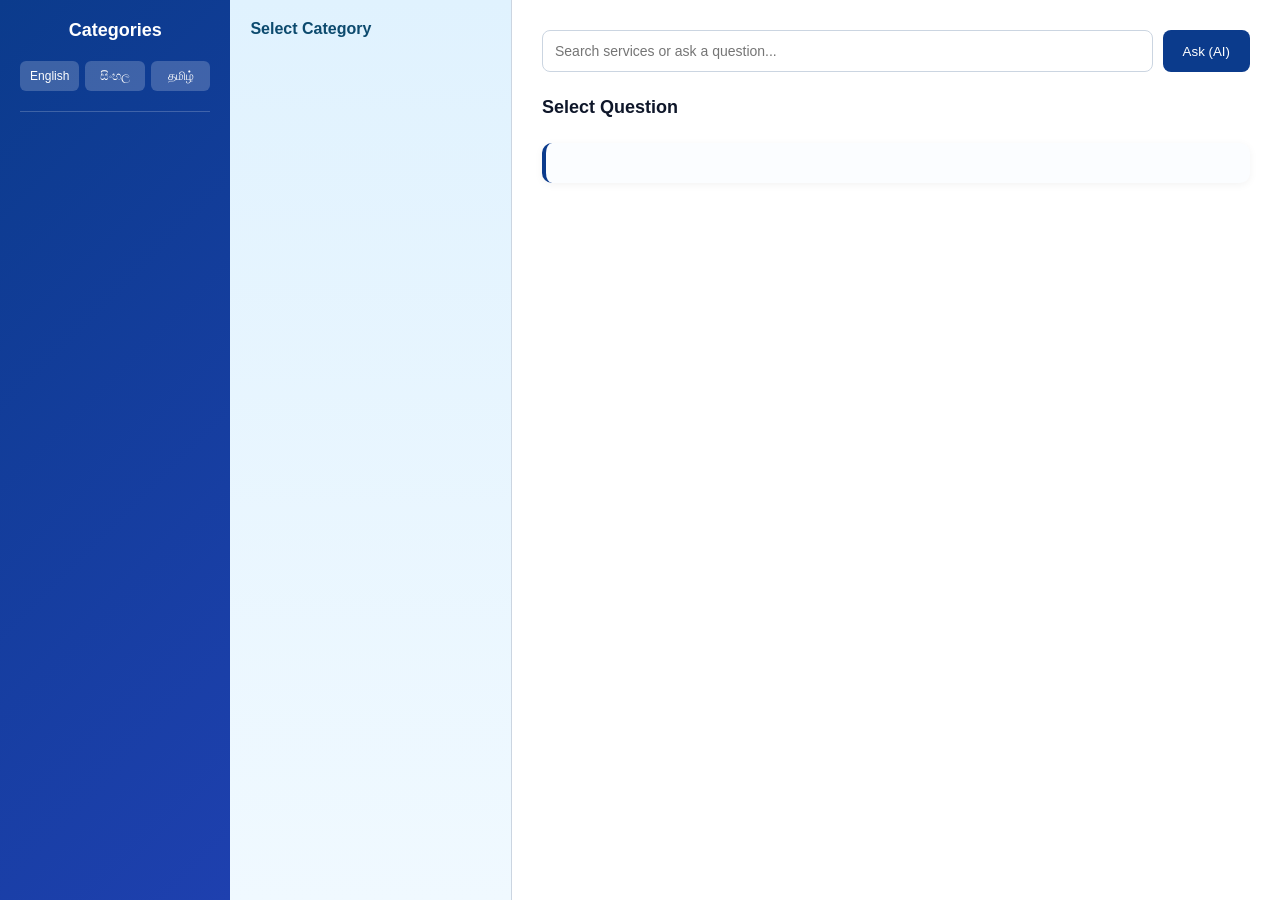
==== templates/index.html @ 9d782bdf "ss" ====
<!doctype html>
<html lang="en">
<head>
    <meta charset="utf-8">
    <meta name="viewport" content="width=device-width, initial-scale=1.0">
    <title>Citizen Services Portal</title>
    <link rel="stylesheet" href="/static/style.css">
</head>
<body>
<div class="container">
    <!-- Sidebar: Categories -->
    <aside class="sidebar">
        <h2>Categories</h2>
        <div id="category-list"></div>
        
        <div class="lang-switch">
            <button onclick="setLang('en')">English</button>
            <button onclick="setLang('si')">සිංහල</button>
            <button onclick="setLang('ta')">தமிழ்</button>
        </div>
        
        <div class="ads" id="ads-area"></div>
    </aside>
    
    <!-- Middle: Subservices -->
    <section class="middle">
        <h2 id="sub-title">Select Category</h2>
        <ul id="sub-list"></ul>
    </section>
    
    <!-- Main Content: Questions & Answers -->
    <main class="content">
        <div class="search-row">
            <input id="search-input" placeholder="Search services or ask a question..." />
            <button onclick="openChat()">Ask (AI)</button>
        </div>
        
        <h2 id="q-title">Select Question</h2>
        <ul id="question-list"></ul>
        <div id="answer-box"></div>
    </main>
    
    <!-- Chat Panel -->
    <aside class="chat-panel" id="chat-panel" style="display:none;">
        <div class="chat-header">
            <h3>AI Assistant</h3>
            <button onclick="closeChat()">×</button>
        </div>
        <div class="chat-body" id="chat-body"></div>
        <div class="chat-input">
            <input id="chat-text" placeholder="Type your question..." oninput="autosuggest(this.value)"/>
            <button onclick="sendChat()">Send</button>
        </div>
        <div id="suggestions" class="suggestions"></div>
    </aside>
</div>

<!-- Progressive Profile Modal -->
<div id="profile-modal" class="modal" style="display:none;">
    <div class="modal-content">
        <h3 id="profile-step-title">Tell us about you</h3>
        
        <div id="profile-step-1" class="profile-step">
            <input id="p_name" placeholder="Full name"/>
            <input id="p_age" placeholder="Age" type="number"/>
            <button onclick="profileNext(1)">Next</button>
        </div>
        
        <div id="profile-step-2" class="profile-step" style="display:none;">
            <input id="p_email" placeholder="Email"/>
            <input id="p_phone" placeholder="Mobile"/>
            <button onclick="profileBack(2)">Back</button>
            <button onclick="profileNext(2)">Next</button>
        </div>
        
        <div id="profile-step-3" class="profile-step" style="display:none;">
            <input id="p_job" placeholder="Job role / workplace"/>
            <button onclick="profileBack(3)">Back</button>
            <button onclick="profileSubmit()">Finish</button>
        </div>
    </div>
</div>

<script src="/static/script.js"></script>
</body>
</html>
---- static/style.css ----
* {
    margin: 0;
    padding: 0;
    box-sizing: border-box;
}

body {
    font-family: 'Inter', 'Segoe UI', Arial, sans-serif;
    background: #f4f7fa;
    color: #0f172a;
}

.container {
    display: flex;
    height: 100vh;
}

/* Sidebar - Categories */
.sidebar {
    width: 18%;
    background: linear-gradient(135deg, #0b3b8c 0%, #1e40af 100%);
    color: white;
    padding: 20px;
    overflow-y: auto;
    box-shadow: 2px 0 8px rgba(0, 0, 0, 0.12);
}

.sidebar h2 {
    text-align: center;
    margin-bottom: 20px;
    font-size: 18px;
    font-weight: 600;
}

#category-list {
    margin-bottom: 20px;
}

.cat-item {
    background: rgba(255, 255, 255, 0.15);
    margin: 8px 0;
    padding: 12px;
    border-radius: 8px;
    cursor: pointer;
    transition: all 0.2s ease;
    border-left: 3px solid transparent;
}

.cat-item:hover {
    background: rgba(255, 255, 255, 0.25);
    border-left-color: #60a5fa;
    transform: translateX(4px);
}

.lang-switch {
    margin: 20px 0;
    display: flex;
    gap: 6px;
}

.lang-switch button {
    flex: 1;
    padding: 8px;
    border: none;
    border-radius: 6px;
    background: rgba(255, 255, 255, 0.2);
    color: white;
    cursor: pointer;
    font-size: 12px;
    font-weight: 500;
    transition: all 0.2s;
}

.lang-switch button:hover {
    background: rgba(255, 255, 255, 0.35);
}

.ads {
    margin-top: 20px;
    border-top: 1px solid rgba(255, 255, 255, 0.2);
    padding-top: 15px;
}

.ad-card {
    background: rgba(255, 255, 255, 0.1);
    padding: 12px;
    border-radius: 8px;
    margin-bottom: 10px;
    cursor: pointer;
    transition: all 0.2s;
}

.ad-card:hover {
    background: rgba(255, 255, 255, 0.2);
}

.ad-card h4 {
    font-size: 13px;
    margin-bottom: 4px;
}

.ad-card p {
    font-size: 11px;
    opacity: 0.9;
}

.ad-card a {
    color: inherit;
    text-decoration: none;
}

/* Middle Section - Subservices */
.middle {
    width: 22%;
    padding: 20px;
    background: linear-gradient(180deg, #e0f2fe 0%, #f0f9ff 100%);
    overflow-y: auto;
    border-right: 1px solid #cbd5e1;
}

.middle h2 {
    font-size: 16px;
    margin-bottom: 15px;
    color: #0c4a6e;
}

.middle ul {
    list-style: none;
}

.middle li {
    background: white;
    margin: 6px 0;
    padding: 11px;
    border-radius: 6px;
    cursor: pointer;
    transition: all 0.15s;
    border-left: 3px solid #0b3b8c;
    font-size: 13px;
}

.middle li:hover {
    background: #f0f9ff;
    transform: translateX(4px);
    box-shadow: 0 2px 4px rgba(0, 0, 0, 0.08);
}

/* Main Content */
.content {
    flex: 1;
    padding: 30px;
    background: white;
    overflow-y: auto;
}

.search-row {
    display: flex;
    gap: 10px;
    margin-bottom: 25px;
}

.search-row input {
    flex: 1;
    padding: 12px;
    border: 1px solid #cbd5e1;
    border-radius: 8px;
    font-size: 14px;
    transition: border 0.2s;
}

.search-row input:focus {
    outline: none;
    border-color: #0b3b8c;
    box-shadow: 0 0 0 3px rgba(11, 59, 140, 0.1);
}

.search-row button {
    padding: 12px 20px;
    background: #0b3b8c;
    color: white;
    border: none;
    border-radius: 8px;
    cursor: pointer;
    font-weight: 500;
    transition: all 0.2s;
}

.search-row button:hover {
    background: #1e40af;
    transform: translateY(-2px);
    box-shadow: 0 4px 12px rgba(11, 59, 140, 0.3);
}

.content h2 {
    font-size: 18px;
    margin-top: 20px;
    margin-bottom: 15px;
    color: #0f172a;
}

.content ul {
    list-style: none;
}

.content li {
    background: #f8fafc;
    margin: 8px 0;
    padding: 12px;
    border-radius: 6px;
    cursor: pointer;
    transition: all 0.15s;
    border-left: 3px solid #e2e8f0;
}

.content li:hover {
    background: #f0f9ff;
    border-left-color: #0b3b8c;
    transform: translateX(4px);
}

#answer-box {
    margin-top: 25px;
    padding: 20px;
    border-radius: 10px;
    background: #fbfdff;
    border-left: 4px solid #0b3b8c;
    box-shadow: 0 2px 8px rgba(2, 6, 23, 0.05);
}

#answer-box h3 {
    color: #0c4a6e;
    margin-bottom: 10px;
}

#answer-box p {
    line-height: 1.6;
    margin-bottom: 12px;
}

#answer-box b {
    color: #0b3b8c;
}

#answer-box a {
    color: #0b61d4;
    text-decoration: none;
    font-weight: 500;
}

#answer-box a:hover {
    text-decoration: underline;
}

/* Chat Panel */
.chat-panel {
    width: 320px;
    background: white;
    border-left: 1px solid #cbd5e1;
    display: flex;
    flex-direction: column;
    box-shadow: -2px 0 8px rgba(0, 0, 0, 0.08);
}

.chat-header {
    padding: 15px;
    background: #0b3b8c;
    color: white;
    display: flex;
    justify-content: space-between;
    align-items: center;
}

.chat-header h3 {
    font-size: 16px;
    margin: 0;
}

.chat-header button {
    background: none;
    border: none;
    color: white;
    font-size: 24px;
    cursor: pointer;
    padding: 0;
    width: 30px;
    height: 30px;
    display: flex;
    align-items: center;
    justify-content: center;
}

.chat-body {
    flex: 1;
    overflow-y: auto;
    padding: 15px;
    background: #f8fafc;
}

.chat-msg {
    margin-bottom: 10px;
    padding: 10px 12px;
    border-radius: 8px;
    max-width: 90%;
    word-wrap: break-word;
    font-size: 13px;
}

.user-msg {
    background: #0b3b8c;
    color: white;
    margin-left: auto;
    text-align: right;
}

.bot-msg {
    background: #e2e8f0;
    color: #0f172a;
}

.chat-input {
    display: flex;
    gap: 8px;
    padding: 12px;
    border-top: 1px solid #cbd5e1;
}

.chat-input input {
    flex: 1;
    padding: 8px;
    border: 1px solid #cbd5e1;
    border-radius: 6px;
    font-size: 12px;
}

.chat-input button {
    padding: 8px 12px;
    background: #0b3b8c;
    color: white;
    border: none;
    border-radius: 6px;
    cursor: pointer;
    font-weight: 500;
}

.chat-input button:hover {
    background: #1e40af;
}

.suggestions {
    max-height: 150px;
    overflow-y: auto;
    padding: 0 12px;
}

.s-item {
    background: #e2e8f0;
    padding: 8px;
    margin: 4px 0;
    border-radius: 6px;
    cursor: pointer;
    font-size: 12px;
    transition: all 0.15s;
}

.s-item:hover {
    background: #cbd5e1;
}

/* Modal */
.modal {
    position: fixed;
    top: 0;
    left: 0;
    width: 100%;
    height: 100%;
    background: rgba(0, 0, 0, 0.5);
    display: flex;
    align-items: center;
    justify-content: center;
    z-index: 1000;
}

.modal-content {
    background: white;
    padding: 30px;
    border-radius: 12px;
    max-width: 400px;
    width: 90%;
    box-shadow: 0 20px 60px rgba(0, 0, 0, 0.3);
}

.modal-content h3 {
    margin-bottom: 20px;
    color: #0f172a;
}

.profile-step {
    display: none;
}

.profile-step input {
    width: 100%;
    padding: 10px;
    margin-bottom: 12px;
    border: 1px solid #cbd5e1;
    border-radius: 6px;
    font-size: 14px;
}

.profile-step input:focus {
    outline: none;
    border-color: #0b3b8c;
}

.profile-step button {
    width: 100%;
    padding: 10px;
    margin-top: 8px;
    background: #0b3b8c;
    color: white;
    border: none;
    border-radius: 6px;
    cursor: pointer;
    font-weight: 500;
}

.profile-step button:hover {
    background: #1e40af;
}

/* Scrollbar Styling */
::-webkit-scrollbar {
    width: 6px;
}

::-webkit-scrollbar-track {
    background: #f1f5f9;
}

::-webkit-scrollbar-thumb {
    background: #cbd5e1;
    border-radius: 3px;
}

::-webkit-scrollbar-thumb:hover {
    background: #94a3b8;
}

/* Responsive */
@media (max-width: 1200px) {
    .sidebar { width: 20%; }
    .middle { width: 25%; }
    .chat-panel { width: 280px; }
}

@media (max-width: 768px) {
    .container {
        flex-direction: column;
    }
    
    .sidebar, .middle, .content, .chat-panel {
        width: 100% !important;
        height: auto;
    }
}
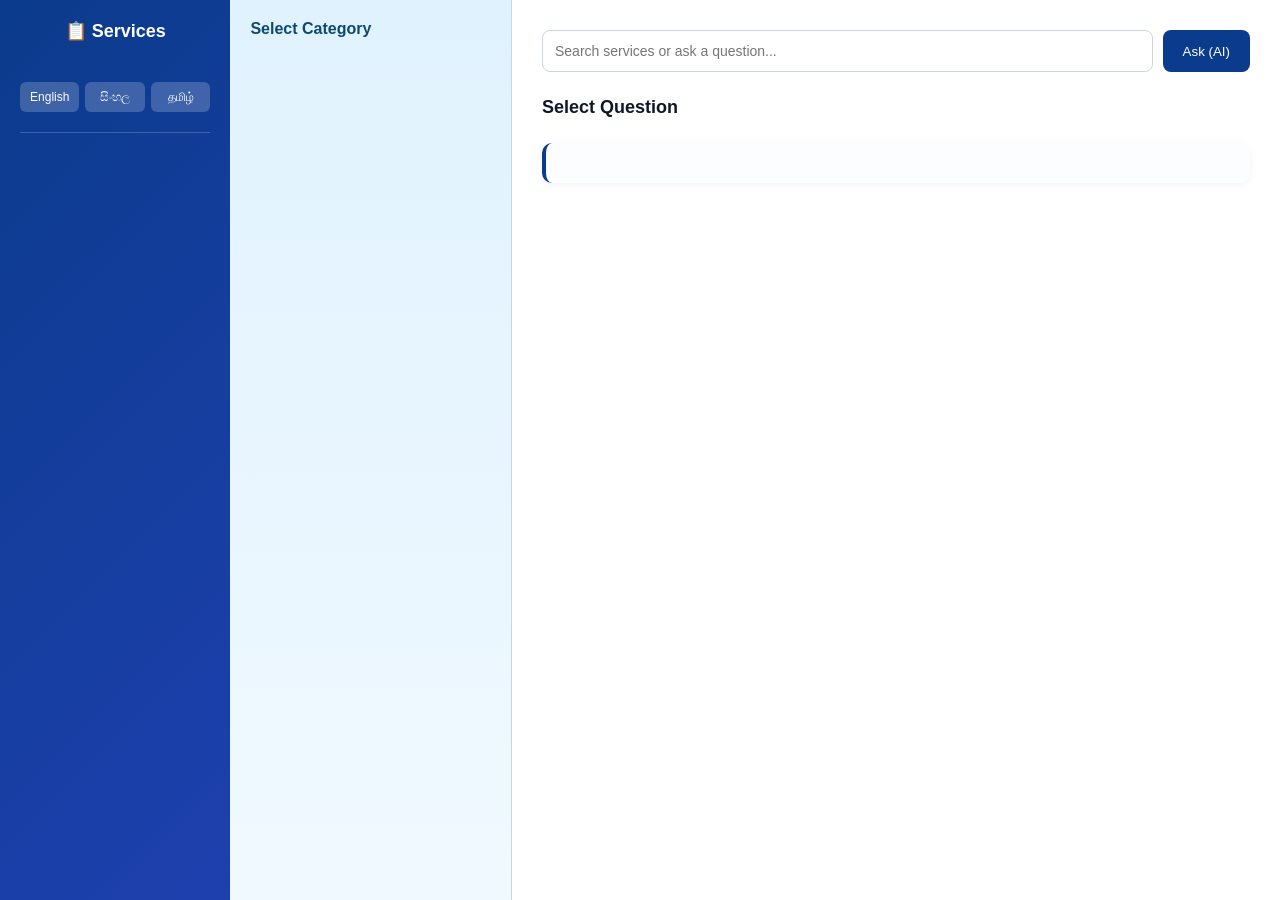
==== commit 78bfbc8b: "s" ====
--- a/templates/index.html
+++ b/templates/index.html
@@ -10,8 +10,8 @@
 <div class="container">
     <!-- Sidebar: Categories -->
     <aside class="sidebar">
-        <h2>Categories</h2>
-        <div id="category-list"></div>
+        <h2>📋 Services</h2>
+        <div id="category-list" class="category-tree"></div>
         
         <div class="lang-switch">
             <button onclick="setLang('en')">English</button>
--- a/static/style.css
+++ b/static/style.css
@@ -34,6 +34,60 @@
 
 #category-list {
     margin-bottom: 20px;
+}
+
+.category-tree {
+    display: flex;
+    flex-direction: column;
+    gap: 5px;
+}
+
+.cat-tree-item {
+    background: rgba(255, 255, 255, 0.05);
+    border-radius: 6px;
+    overflow: hidden;
+    border: 1px solid rgba(255, 255, 255, 0.1);
+}
+
+.cat-header {
+    display: flex;
+    align-items: center;
+    padding: 10px;
+    cursor: pointer;
+    transition: all 0.2s ease;
+    background: rgba(255, 255, 255, 0.08);
+}
+
+.cat-header:hover {
+    background: rgba(255, 255, 255, 0.15);
+}
+
+.cat-toggle {
+    display: inline-block;
+    min-width: 20px;
+    text-align: center;
+    transition: transform 0.2s ease;
+    color: #fff;
+}
+
+.cat-subcategories {
+    background: rgba(0, 0, 0, 0.1);
+    max-height: 400px;
+    overflow-y: auto;
+    transition: all 0.3s ease;
+}
+
+.subcat-item {
+    padding: 10px 12px;
+    margin: 4px 8px;
+    border-radius: 4px;
+    background: rgba(255, 255, 255, 0.05);
+    transition: all 0.2s ease;
+}
+
+.subcat-item:hover {
+    background: rgba(255, 255, 255, 0.15);
+    transform: translateX(4px);
 }
 
 .cat-item {
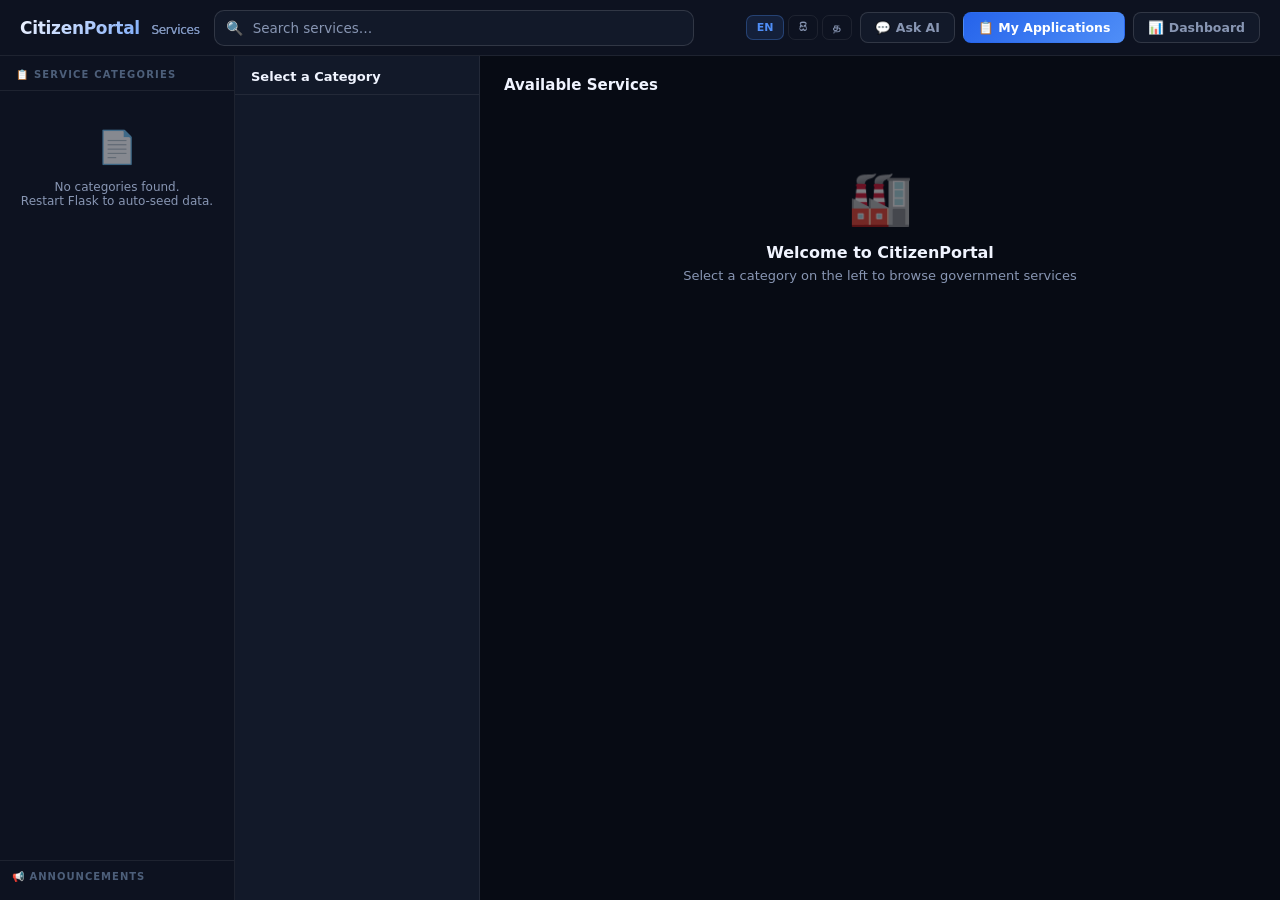
==== commit ab67039b: "newest one" ====
--- a/templates/index.html
+++ b/templates/index.html
@@ -1,86 +1,932 @@
-<!doctype html>
+<!DOCTYPE html>
 <html lang="en">
 <head>
-    <meta charset="utf-8">
-    <meta name="viewport" content="width=device-width, initial-scale=1.0">
-    <title>Citizen Services Portal</title>
-    <link rel="stylesheet" href="/static/style.css">
+<meta charset="UTF-8">
+<meta name="viewport" content="width=device-width, initial-scale=1.0">
+<title>CitizenPortal — Services</title>
+<style>
+/* ── DASHBOARD COLOUR SYSTEM ─────────────────────────── */
+:root{
+  --bg:#070b14; --bg2:#0d1220; --bg3:#121929;
+  --panel:#111827; --panel2:#1a2235;
+  --border:rgba(255,255,255,.07); --border2:rgba(255,255,255,.13);
+  --text:#f0f4ff; --muted:#8896b3; --muted2:#4d5f7a;
+  --blue:#4f8ef7; --blue2:#2563eb;
+  --cyan:#22d3ee; --green:#10b981; --amber:#f59e0b;
+  --rose:#f43f5e; --purple:#a78bfa;
+  --sp:cubic-bezier(.34,1.56,.64,1);
+  --ease:cubic-bezier(.4,0,.2,1);
+}
+*{margin:0;padding:0;box-sizing:border-box;}
+body{font-family:system-ui,-apple-system,'Segoe UI',sans-serif;
+  background:var(--bg);color:var(--text);
+  height:100vh;overflow:hidden;display:flex;flex-direction:column;}
+body::before{content:'';position:fixed;inset:0;pointer-events:none;z-index:0;
+  background:radial-gradient(ellipse 700px 500px at 10% 20%,rgba(79,142,247,.07) 0%,transparent 70%),
+             radial-gradient(ellipse 500px 400px at 90% 80%,rgba(34,211,238,.05) 0%,transparent 60%);}
+
+/* ── TOPBAR ──────────────────────────────────────────── */
+.topbar{height:56px;display:flex;align-items:center;padding:0 20px;
+  background:var(--bg2);border-bottom:1px solid var(--border);
+  gap:14px;flex-shrink:0;position:relative;z-index:100;}
+.tlogo{font-size:17px;font-weight:900;letter-spacing:-.3px;
+  background:linear-gradient(135deg,var(--text),var(--blue));
+  -webkit-background-clip:text;-webkit-text-fill-color:transparent;white-space:nowrap;}
+.tlogo span{-webkit-text-fill-color:var(--muted);font-weight:500;font-size:12px;margin-left:6px;}
+.search-wrap{flex:1;max-width:480px;position:relative;}
+.search-wrap input{width:100%;padding:9px 14px 9px 38px;
+  background:var(--bg3);border:1.5px solid var(--border2);border-radius:10px;
+  color:var(--text);font-size:13.5px;font-family:inherit;outline:none;
+  transition:border-color .2s,box-shadow .2s;}
+.search-wrap input::placeholder{color:var(--muted);}
+.search-wrap input:focus{border-color:var(--blue);box-shadow:0 0 0 3px rgba(79,142,247,.12);}
+.sico{position:absolute;left:12px;top:50%;transform:translateY(-50%);
+  color:var(--muted);font-size:14px;pointer-events:none;}
+.sdrop{position:absolute;top:calc(100%+6px);left:0;right:0;
+  background:var(--panel2);border:1px solid var(--border2);border-radius:10px;
+  overflow:hidden;z-index:300;box-shadow:0 12px 32px rgba(0,0,0,.4);display:none;}
+.si{padding:10px 14px;font-size:13px;cursor:pointer;color:var(--muted);
+  border-bottom:1px solid var(--border);transition:background .15s,color .15s;}
+.si:last-child{border:none;}
+.si:hover{background:rgba(79,142,247,.1);color:var(--text);}
+.tright{display:flex;align-items:center;gap:8px;margin-left:auto;}
+.lrow{display:flex;gap:4px;}
+.lb{padding:5px 10px;border-radius:7px;border:1px solid var(--border);
+  background:transparent;color:var(--muted);font-size:11px;font-weight:700;
+  cursor:pointer;font-family:inherit;transition:all .2s;}
+.lb:hover,.lb.on{background:rgba(79,142,247,.12);color:var(--blue);border-color:rgba(79,142,247,.3);}
+.tbtn{padding:7px 14px;border-radius:8px;border:1px solid var(--border2);
+  background:var(--bg3);color:var(--muted);font-size:12.5px;font-weight:600;
+  cursor:pointer;font-family:inherit;transition:all .2s var(--sp);
+  white-space:nowrap;text-decoration:none;
+  display:inline-flex;align-items:center;gap:5px;}
+.tbtn:hover{background:var(--panel2);color:var(--text);transform:translateY(-1px);}
+.tbtn.acc{background:linear-gradient(135deg,var(--blue2),var(--blue));
+  border-color:transparent;color:white;}
+.tbtn.acc:hover{box-shadow:0 4px 14px rgba(37,99,235,.4);}
+.badge{background:var(--blue2);color:white;font-size:10px;font-weight:800;
+  padding:2px 6px;border-radius:10px;min-width:18px;text-align:center;}
+
+/* ── LAYOUT ──────────────────────────────────────────── */
+.layout{display:flex;flex:1;overflow:hidden;position:relative;z-index:1;}
+
+/* ── SIDEBAR ─────────────────────────────────────────── */
+.sidebar{width:235px;flex-shrink:0;background:var(--bg2);
+  border-right:1px solid var(--border);overflow-y:auto;display:flex;flex-direction:column;}
+.sidebar-hd{padding:13px 16px 10px;font-size:10px;font-weight:700;
+  letter-spacing:1.2px;text-transform:uppercase;color:var(--muted2);
+  border-bottom:1px solid var(--border);flex-shrink:0;}
+#category-list{flex:1;padding:7px;}
+.ci{border-radius:8px;overflow:hidden;margin-bottom:3px;
+  border:1px solid transparent;transition:border-color .2s;}
+.ci:hover{border-color:var(--border2);}
+.chdr{display:flex;align-items:center;padding:9px 10px;
+  cursor:pointer;gap:8px;border-radius:8px;transition:background .15s;}
+.chdr:hover{background:rgba(255,255,255,.04);}
+.chdr.sel{background:rgba(79,142,247,.08);}
+.ctog{font-size:9px;color:var(--muted2);flex-shrink:0;width:14px;transition:transform .2s;}
+.cico{font-size:16px;flex-shrink:0;}
+.clbl{font-size:13px;font-weight:600;color:var(--muted);flex:1;line-height:1.2;}
+.chdr:hover .clbl,.chdr.sel .clbl{color:var(--blue);}
+.csubs{overflow:hidden;background:rgba(0,0,0,.15);border-top:1px solid var(--border);}
+.srow{padding:8px 10px 8px 34px;cursor:pointer;font-size:12.5px;
+  color:var(--muted);border-left:2px solid transparent;
+  transition:all .15s;display:flex;justify-content:space-between;align-items:center;}
+.srow:hover{background:rgba(79,142,247,.07);border-left-color:var(--blue);
+  color:var(--text);padding-left:38px;}
+.srow.sel{background:rgba(79,142,247,.1);border-left-color:var(--blue);color:var(--blue);}
+.scnt{font-size:10px;background:rgba(255,255,255,.07);padding:1px 7px;
+  border-radius:10px;color:var(--muted2);font-weight:600;}
+.sidebar-ads{padding:10px 12px;border-top:1px solid var(--border);}
+.adslbl{font-size:10px;font-weight:700;letter-spacing:1px;color:var(--muted2);
+  text-transform:uppercase;margin-bottom:8px;}
+.adc{background:rgba(255,255,255,.03);border:1px solid var(--border);border-radius:8px;
+  padding:10px 12px;margin-bottom:7px;cursor:pointer;transition:all .2s;
+  border-left:2px solid var(--blue2);}
+.adc:hover{background:rgba(79,142,247,.06);border-color:rgba(79,142,247,.3);}
+.adc a{color:inherit;text-decoration:none;display:block;}
+.adc h4{font-size:12px;color:var(--text);margin-bottom:3px;}
+.adc p{font-size:11px;color:var(--muted);line-height:1.4;}
+
+/* ── MIDDLE ──────────────────────────────────────────── */
+.middle{width:245px;flex-shrink:0;background:var(--bg3);
+  border-right:1px solid var(--border);overflow-y:auto;display:flex;flex-direction:column;}
+.mid-hd{padding:13px 16px 10px;border-bottom:1px solid var(--border);flex-shrink:0;}
+.mid-hd h2{font-size:13px;font-weight:800;color:var(--text);}
+#sub-list{list-style:none;padding:7px;flex:1;}
+#sub-list li{padding:11px 12px;margin-bottom:4px;border-radius:9px;cursor:pointer;
+  border:1px solid var(--border);background:rgba(255,255,255,.02);
+  transition:all .2s var(--sp);}
+#sub-list li:hover{background:rgba(79,142,247,.08);border-color:rgba(79,142,247,.25);
+  transform:translateX(3px);}
+#sub-list li.sel{background:rgba(79,142,247,.12);border-color:rgba(79,142,247,.35);}
+#sub-list li b{font-size:13px;color:var(--text);display:block;margin-bottom:3px;}
+#sub-list li small{font-size:11px;color:var(--muted);line-height:1.3;}
+.sbadge{display:inline-block;background:rgba(79,142,247,.12);color:var(--blue);
+  font-size:10px;font-weight:700;padding:2px 8px;border-radius:10px;margin-top:5px;}
+
+/* ── MAIN CONTENT ────────────────────────────────────── */
+.content{flex:1;overflow-y:auto;display:flex;flex-direction:column;background:var(--bg);}
+.content-inner{padding:20px 24px;flex:1;}
+#q-title{font-size:15px;font-weight:800;color:var(--text);margin-bottom:14px;}
+#question-list{list-style:none;}
+#question-list li{background:var(--panel);border:1px solid var(--border);
+  border-radius:12px;padding:16px;margin-bottom:10px;cursor:pointer;
+  transition:all .25s var(--sp);border-left:3px solid var(--blue2);}
+#question-list li:hover{background:var(--panel2);border-color:rgba(79,142,247,.35);
+  transform:translateX(4px);box-shadow:0 4px 20px rgba(0,0,0,.25);}
+#question-list li h4{font-size:14px;font-weight:700;color:var(--text);margin-bottom:5px;}
+#question-list li p{font-size:12.5px;color:var(--muted);line-height:1.5;}
+.imeta{display:flex;gap:14px;margin-top:8px;font-size:11.5px;color:var(--muted2);}
+.imeta span{display:flex;align-items:center;gap:4px;}
+.applyb{background:rgba(79,142,247,.12);color:var(--blue);padding:3px 10px;
+  border-radius:8px;font-size:11px;font-weight:700;white-space:nowrap;
+  margin-left:auto;align-self:flex-start;}
+
+/* ── INFO / DETAIL CARD ──────────────────────────────── */
+#answer-box{margin-top:4px;}
+.icard{background:var(--panel);border:1px solid var(--border);border-radius:14px;
+  padding:22px;border-left:4px solid var(--blue);animation:fadeUp .3s var(--ease) both;}
+@keyframes fadeUp{from{opacity:0;transform:translateY(10px)}to{opacity:1;transform:translateY(0)}}
+.icard h2{font-size:18px;font-weight:800;margin-bottom:8px;color:var(--text);}
+.icard>p{font-size:13.5px;color:var(--muted);line-height:1.7;margin-bottom:14px;}
+.isec{margin-top:16px;}
+.isec h4{font-size:13px;font-weight:700;color:var(--text);margin-bottom:10px;}
+.dgrid{display:grid;grid-template-columns:repeat(auto-fit,minmax(130px,1fr));
+  gap:10px;margin-bottom:16px;}
+.dchip{background:var(--bg3);border:1px solid var(--border2);border-radius:10px;padding:12px;}
+.dchip .dl{font-size:10px;font-weight:700;text-transform:uppercase;
+  letter-spacing:.8px;color:var(--muted2);margin-bottom:5px;}
+.dchip .dv{font-size:15px;font-weight:800;color:var(--text);}
+.rl{list-style:none;}
+.rl li{padding:8px 12px;margin-bottom:5px;background:var(--bg3);border-radius:7px;
+  border-left:3px solid var(--cyan);font-size:13px;color:var(--muted);
+  display:flex;align-items:center;gap:8px;}
+.rl li::before{content:'✓';color:var(--cyan);font-weight:800;}
+.kwtags{display:flex;flex-wrap:wrap;gap:6px;margin-top:8px;}
+.kwtag{background:rgba(167,139,250,.1);color:var(--purple);
+  border:1px solid rgba(167,139,250,.2);padding:3px 10px;
+  border-radius:10px;font-size:11.5px;font-weight:600;}
+.howbox{background:var(--bg3);border:1px solid var(--border);border-radius:9px;
+  padding:14px;font-size:13px;color:var(--muted);line-height:1.6;
+  border-left:3px solid var(--cyan);}
+
+/* ── FORM ────────────────────────────────────────────── */
+.ff{margin-bottom:14px;}
+.ff label{display:block;font-size:11.5px;font-weight:700;color:var(--muted);
+  text-transform:uppercase;letter-spacing:.7px;margin-bottom:6px;}
+.ff input,.ff select{width:100%;padding:10px 13px;background:var(--bg3);
+  border:1.5px solid var(--border2);border-radius:9px;color:var(--text);
+  font-size:13.5px;font-family:inherit;outline:none;
+  transition:border-color .2s,box-shadow .2s;}
+.ff input:focus,.ff select:focus{border-color:var(--blue);
+  box-shadow:0 0 0 3px rgba(79,142,247,.12);}
+.ff input::placeholder{color:var(--muted2);}
+
+/* ── BUTTONS ─────────────────────────────────────────── */
+.btn{padding:11px 20px;border-radius:10px;border:none;font-size:13.5px;font-weight:700;
+  cursor:pointer;font-family:inherit;transition:all .25s var(--sp);
+  display:inline-flex;align-items:center;gap:7px;}
+.bp{background:linear-gradient(135deg,var(--blue2),var(--blue));color:white;
+  box-shadow:0 3px 12px rgba(37,99,235,.35);}
+.bp:hover{transform:translateY(-2px);box-shadow:0 6px 20px rgba(37,99,235,.5);}
+.bo{background:transparent;color:var(--blue);border:1.5px solid rgba(79,142,247,.35);}
+.bo:hover{background:rgba(79,142,247,.08);transform:translateY(-1px);}
+.bg{background:var(--bg3);color:var(--muted);border:1px solid var(--border2);}
+.bg:hover{background:var(--panel2);color:var(--text);}
+.brow{display:flex;gap:10px;flex-wrap:wrap;margin-top:16px;}
+.bfull{width:100%;justify-content:center;}
+
+/* ── EMPTY STATE ─────────────────────────────────────── */
+.empty{text-align:center;padding:60px 20px;animation:fadeUp .4s var(--ease) both;}
+.eico{font-size:52px;margin-bottom:14px;opacity:.5;}
+.empty h3{font-size:16px;color:var(--text);margin-bottom:6px;}
+.empty p{font-size:13px;color:var(--muted);}
+
+/* ── CHAT PANEL ──────────────────────────────────────── */
+.chat-panel{width:310px;flex-shrink:0;background:var(--bg2);
+  border-left:1px solid var(--border);display:flex;flex-direction:column;}
+.chat-hd{padding:13px 16px;border-bottom:1px solid var(--border);
+  display:flex;align-items:center;justify-content:space-between;flex-shrink:0;}
+.chat-hd h3{font-size:14px;font-weight:800;display:flex;align-items:center;gap:8px;}
+.clive{width:7px;height:7px;border-radius:50%;background:var(--green);
+  animation:lv 2s infinite;}
+@keyframes lv{0%,100%{opacity:1}50%{opacity:.3}}
+.cx{width:28px;height:28px;border-radius:7px;background:var(--bg3);
+  border:1px solid var(--border);color:var(--muted);cursor:pointer;font-size:16px;
+  display:flex;align-items:center;justify-content:center;transition:all .2s;}
+.cx:hover{background:var(--panel2);color:var(--text);}
+.chat-body{flex:1;overflow-y:auto;padding:12px;display:flex;flex-direction:column;gap:8px;}
+.cmsg{padding:10px 13px;border-radius:12px;font-size:13px;line-height:1.5;max-width:92%;
+  animation:msgIn .25s var(--sp) both;}
+@keyframes msgIn{from{opacity:0;transform:scale(.95)}to{opacity:1;transform:scale(1)}}
+.umsg{background:linear-gradient(135deg,var(--blue2),var(--blue));
+  color:white;align-self:flex-end;border-bottom-right-radius:4px;}
+.bmsg{background:var(--panel2);border:1px solid var(--border);
+  color:var(--muted);align-self:flex-start;border-bottom-left-radius:4px;}
+.tind span{display:inline-block;width:6px;height:6px;border-radius:50%;
+  background:var(--muted);animation:td 1.2s infinite;margin:0 1px;}
+.tind span:nth-child(2){animation-delay:.2s}
+.tind span:nth-child(3){animation-delay:.4s}
+@keyframes td{0%,80%,100%{transform:scale(.8);opacity:.4}40%{transform:scale(1.2);opacity:1}}
+.cqa{display:flex;flex-wrap:wrap;gap:6px;padding:4px 0;}
+.qb{padding:5px 11px;border-radius:8px;background:rgba(79,142,247,.1);
+  border:1px solid rgba(79,142,247,.25);color:var(--blue);font-size:11.5px;
+  font-weight:600;cursor:pointer;font-family:inherit;transition:all .2s;}
+.qb:hover{background:rgba(79,142,247,.18);}
+.chat-ft{padding:10px;border-top:1px solid var(--border);display:flex;gap:7px;flex-shrink:0;}
+.chat-ft input{flex:1;padding:9px 12px;background:var(--bg3);
+  border:1.5px solid var(--border2);border-radius:9px;color:var(--text);
+  font-size:13px;font-family:inherit;outline:none;transition:border-color .2s;}
+.chat-ft input::placeholder{color:var(--muted2);}
+.chat-ft input:focus{border-color:var(--blue);}
+.csend{padding:9px 14px;background:var(--blue2);color:white;border:none;border-radius:9px;
+  font-size:13px;font-weight:700;cursor:pointer;font-family:inherit;
+  transition:all .2s var(--sp);}
+.csend:hover{background:var(--blue);transform:scale(1.05);}
+
+/* ── MODALS ──────────────────────────────────────────── */
+.mov{position:fixed;inset:0;background:rgba(0,0,0,.65);z-index:1000;
+  display:flex;align-items:center;justify-content:center;
+  animation:fadeIn .25s var(--ease);}
+@keyframes fadeIn{from{opacity:0}to{opacity:1}}
+.mbox{background:var(--panel);border:1px solid var(--border2);border-radius:18px;
+  width:95%;max-width:900px;max-height:92vh;overflow:hidden;
+  display:flex;flex-direction:column;box-shadow:0 32px 80px rgba(0,0,0,.6);
+  animation:mpop .35s var(--sp) both;}
+@keyframes mpop{from{opacity:0;transform:scale(.93) translateY(20px)}
+  to{opacity:1;transform:scale(1) translateY(0)}}
+.mhd{padding:18px 24px;border-bottom:1px solid var(--border);
+  display:flex;align-items:center;justify-content:space-between;
+  flex-shrink:0;background:var(--bg2);}
+.mhd h2{font-size:18px;font-weight:900;}
+.mcl{width:32px;height:32px;border-radius:8px;background:var(--bg3);
+  border:1px solid var(--border);color:var(--muted);cursor:pointer;font-size:20px;
+  display:flex;align-items:center;justify-content:center;transition:all .2s var(--sp);}
+.mcl:hover{background:rgba(244,63,94,.12);color:var(--rose);transform:scale(1.1);}
+.mbody{flex:1;overflow-y:auto;padding:20px 24px;}
+
+/* Stats row */
+.strow{display:grid;grid-template-columns:repeat(5,1fr);gap:10px;margin-bottom:20px;}
+.stchip{background:var(--bg3);border:1px solid var(--border2);border-radius:10px;
+  padding:14px;text-align:center;}
+.stval{font-size:26px;font-weight:900;color:var(--stc,var(--blue));}
+.stlbl{font-size:10px;font-weight:700;text-transform:uppercase;letter-spacing:.8px;
+  color:var(--muted2);margin-top:4px;}
+
+/* Application cards */
+.appc{background:var(--bg3);border:1px solid var(--border);border-radius:12px;
+  padding:16px 18px;margin-bottom:10px;border-left:4px solid var(--blue2);
+  animation:fadeUp .3s var(--ease) both;animation-delay:calc(var(--ai,0)*.05s);}
+.appc.sa{border-left-color:var(--green);}
+.appc.sr{border-left-color:var(--rose);}
+.appc.sp{border-left-color:var(--purple);}
+.appc.sc{border-left-color:var(--muted2);}
+.appc.spe{border-left-color:var(--amber);}
+.apphd{display:flex;align-items:center;justify-content:space-between;margin-bottom:12px;}
+.appid{font-size:15px;font-weight:800;color:var(--text);}
+.appdt{font-size:11.5px;color:var(--muted2);margin-top:2px;}
+.pill{padding:4px 11px;border-radius:20px;font-size:11px;font-weight:800;
+  text-transform:uppercase;letter-spacing:.4px;}
+.ppend{background:rgba(245,158,11,.12);color:var(--amber);}
+.pappr{background:rgba(16,185,129,.12);color:var(--green);}
+.prej{background:rgba(244,63,94,.12);color:var(--rose);}
+.pproc{background:rgba(167,139,250,.12);color:var(--purple);}
+.pcanc{background:rgba(77,95,122,.15);color:var(--muted);}
+.appig{display:grid;grid-template-columns:1fr 1fr;gap:8px;margin-bottom:12px;font-size:12.5px;}
+.ail{color:var(--muted2);font-size:11px;font-weight:700;text-transform:uppercase;margin-bottom:2px;}
+.aiv{color:var(--text);font-weight:600;}
+.anote{background:rgba(245,158,11,.07);border:1px solid rgba(245,158,11,.18);
+  border-radius:8px;padding:10px 12px;font-size:12px;color:var(--amber);margin-bottom:10px;}
+.apacts{display:flex;gap:8px;flex-wrap:wrap;}
+.apacts .btn{padding:8px 14px;font-size:12px;}
+
+/* Profile modal */
+.pov{position:fixed;inset:0;background:rgba(0,0,0,.65);z-index:900;
+  display:flex;align-items:center;justify-content:center;
+  animation:fadeIn .25s var(--ease);}
+.pbox{background:var(--panel);border:1px solid var(--border2);border-radius:18px;
+  width:95%;max-width:420px;padding:28px;box-shadow:0 32px 80px rgba(0,0,0,.6);
+  animation:mpop .35s var(--sp) both;}
+.pbox h3{font-size:18px;font-weight:900;margin-bottom:20px;text-align:center;}
+.pstep{display:flex;flex-direction:column;gap:12px;}
+
+/* Toast */
+.toast{position:fixed;bottom:24px;right:24px;z-index:9999;padding:12px 20px;
+  background:var(--panel2);color:white;border-radius:12px;font-size:13.5px;font-weight:600;
+  box-shadow:0 8px 28px rgba(0,0,0,.4);font-family:inherit;max-width:320px;
+  animation:fadeUp .35s var(--sp) both;}
+
+/* Scrollbar */
+::-webkit-scrollbar{width:5px;}
+::-webkit-scrollbar-track{background:transparent;}
+::-webkit-scrollbar-thumb{background:var(--muted2);border-radius:10px;}
+
+/* Responsive */
+@media(max-width:1100px){.chat-panel{display:none!important;}}
+@media(max-width:780px){.middle{display:none;}.sidebar{width:200px;}}
+@media(max-width:520px){.sidebar{width:160px;}}
+</style>
 </head>
 <body>
-<div class="container">
-    <!-- Sidebar: Categories -->
-    <aside class="sidebar">
-        <h2>📋 Services</h2>
-        <div id="category-list" class="category-tree"></div>
-        
-        <div class="lang-switch">
-            <button onclick="setLang('en')">English</button>
-            <button onclick="setLang('si')">සිංහල</button>
-            <button onclick="setLang('ta')">தமிழ்</button>
+
+<!-- TOPBAR -->
+<header class="topbar">
+  <div class="tlogo">CitizenPortal <span>Services</span></div>
+  <div class="search-wrap">
+    <span class="sico">&#128269;</span>
+    <input id="srch" placeholder="Search services&#8230;" oninput="autosg(this.value)"
+           onkeypress="if(event.key==='Enter')doSearch()">
+    <div class="sdrop" id="sdrop"></div>
+  </div>
+  <div class="tright">
+    <div class="lrow">
+      <button class="lb on" id="lb-en" onclick="setLang('en')">EN</button>
+      <button class="lb"    id="lb-si" onclick="setLang('si')">&#3523;&#3538;</button>
+      <button class="lb"    id="lb-ta" onclick="setLang('ta')">&#2980;</button>
+    </div>
+    <button class="tbtn" onclick="openChat()">&#128172; Ask AI</button>
+    <button class="tbtn acc" id="appsBtn" onclick="showMyApps()">
+      &#128203; My Applications
+      <span class="badge" id="abadge" style="display:none">0</span>
+    </button>
+    <a href="/dashboard" class="tbtn">&#128202; Dashboard</a>
+  </div>
+</header>
+
+<!-- LAYOUT -->
+<div class="layout">
+
+  <!-- SIDEBAR -->
+  <aside class="sidebar">
+    <div class="sidebar-hd">&#128203; Service Categories</div>
+    <div id="category-list"></div>
+    <div class="sidebar-ads">
+      <div class="adslbl">&#128226; Announcements</div>
+      <div id="ads-area"></div>
+    </div>
+  </aside>
+
+  <!-- MIDDLE -->
+  <section class="middle">
+    <div class="mid-hd"><h2 id="sub-title">Select a Category</h2></div>
+    <ul id="sub-list"></ul>
+  </section>
+
+  <!-- MAIN -->
+  <main class="content">
+    <div class="content-inner">
+      <h2 id="q-title">Available Services</h2>
+      <ul id="question-list">
+        <div class="empty">
+          <div class="eico">&#127981;</div>
+          <h3>Welcome to CitizenPortal</h3>
+          <p>Select a category on the left to browse government services</p>
         </div>
-        
-        <div class="ads" id="ads-area"></div>
-    </aside>
-    
-    <!-- Middle: Subservices -->
-    <section class="middle">
-        <h2 id="sub-title">Select Category</h2>
-        <ul id="sub-list"></ul>
-    </section>
-    
-    <!-- Main Content: Questions & Answers -->
-    <main class="content">
-        <div class="search-row">
-            <input id="search-input" placeholder="Search services or ask a question..." />
-            <button onclick="openChat()">Ask (AI)</button>
+      </ul>
+      <div id="answer-box"></div>
+    </div>
+  </main>
+
+  <!-- CHAT -->
+  <aside class="chat-panel" id="chat-panel" style="display:none">
+    <div class="chat-hd">
+      <h3><div class="clive"></div> AI Assistant</h3>
+      <button class="cx" onclick="closeChat()">&#215;</button>
+    </div>
+    <div class="chat-body" id="chat-body"></div>
+    <div id="chat-qs"></div>
+    <div class="chat-ft">
+      <input id="chat-inp" placeholder="Type your question&#8230;"
+             onkeypress="if(event.key==='Enter'&&!event.shiftKey){event.preventDefault();sendChat();}">
+      <button class="csend" onclick="sendChat()">Send</button>
+    </div>
+  </aside>
+</div>
+
+<!-- PROFILE MODAL -->
+<div id="profile-modal" style="display:none" class="pov">
+  <div class="pbox" onclick="event.stopPropagation()">
+    <h3>&#128100; Tell us about you</h3>
+    <div id="ps-1" class="pstep">
+      <div class="ff"><label>Full Name</label><input id="p_name" placeholder="Your full name"></div>
+      <div class="ff"><label>Age</label><input id="p_age" type="number" placeholder="Your age"></div>
+      <div class="brow"><button class="btn bp bfull" onclick="pnext(1)">Next &#8594;</button></div>
+    </div>
+    <div id="ps-2" class="pstep" style="display:none">
+      <div class="ff"><label>Email</label><input id="p_email" placeholder="your@email.com"></div>
+      <div class="ff"><label>Mobile</label><input id="p_phone" placeholder="+94 77 000 0000"></div>
+      <div class="brow">
+        <button class="btn bg" onclick="pback(2)">&#8592; Back</button>
+        <button class="btn bp" onclick="pnext(2)">Next &#8594;</button>
+      </div>
+    </div>
+    <div id="ps-3" class="pstep" style="display:none">
+      <div class="ff"><label>Job / Workplace</label><input id="p_job" placeholder="e.g. Teacher, Ministry of Education"></div>
+      <div class="brow">
+        <button class="btn bg" onclick="pback(3)">&#8592; Back</button>
+        <button class="btn bp" onclick="psubmit()">&#9989; Finish</button>
+      </div>
+    </div>
+  </div>
+</div>
+
+<script>
+/* ── STATE ────────────────────────────────────────────── */
+let lang='en', categories=[], curCat=null, curSub=null, expanded=new Set();
+let uid=localStorage.getItem('uid')||'u_'+Math.random().toString(36).substr(2,9);
+localStorage.setItem('uid',uid);
+
+/* ── LOAD CATEGORIES ──────────────────────────────────── */
+async function loadCats(){
+  try{ const r=await fetch('/api/categories'); categories=await r.json(); }
+  catch(e){ categories=[]; }
+  const el=document.getElementById('category-list');
+  el.innerHTML='';
+  if(!categories.length){
+    el.innerHTML=`<div class="empty" style="padding:30px 10px">
+      <div class="eico" style="font-size:32px">&#128196;</div>
+      <p style="font-size:12px">No categories found.<br>Restart Flask to auto-seed data.</p>
+    </div>`; return;
+  }
+  categories.forEach(c=>{
+    const wrap=document.createElement('div'); wrap.className='ci';
+    const hdr=document.createElement('div'); hdr.className='chdr'; hdr.id='chdr-'+c.id;
+    const tog=document.createElement('span'); tog.className='ctog'; tog.textContent='▶';
+    tog.onclick=e=>{e.stopPropagation();togCat(c.id,tog);};
+    const ico=document.createElement('span'); ico.className='cico';
+    ico.textContent=c.icon||'📁';
+    const lbl=document.createElement('span'); lbl.className='clbl';
+    lbl.textContent=c.name?.[lang]||c.name?.en||c.id;
+    lbl.onclick=()=>selCat(c);
+    hdr.append(tog,ico,lbl); wrap.appendChild(hdr);
+    if(c.subcategories?.length){
+      const sd=document.createElement('div'); sd.id='csubs-'+c.id;
+      sd.className='csubs'; sd.style.display='none';
+      c.subcategories.forEach(sub=>{
+        const row=document.createElement('div'); row.className='srow'; row.id='srow-'+sub.id;
+        row.innerHTML=`<span>▫ ${sub.name?.[lang]||sub.name?.en}</span>
+                       <span class="scnt">${sub.itemCount||0}</span>`;
+        row.onclick=()=>selSub(c,sub); sd.appendChild(row);
+      }); wrap.appendChild(sd);
+    }
+    el.appendChild(wrap);
+  });
+  loadAds();
+}
+function togCat(id,tog){
+  const b=document.getElementById('csubs-'+id); if(!b) return;
+  if(expanded.has(id)){b.style.display='none';tog.textContent='▶';expanded.delete(id);}
+  else{b.style.display='block';tog.textContent='▼';expanded.add(id);}
+}
+
+/* ── SELECT CATEGORY ──────────────────────────────────── */
+function selCat(cat){
+  curCat=cat; curSub=null;
+  document.querySelectorAll('.chdr').forEach(h=>h.classList.remove('sel'));
+  document.getElementById('chdr-'+cat.id)?.classList.add('sel');
+  document.getElementById('sub-title').innerText=cat.name?.[lang]||cat.name?.en;
+  document.getElementById('q-title').innerText='Select a subcategory';
+  document.getElementById('question-list').innerHTML='';
+  document.getElementById('answer-box').innerHTML='';
+  const list=document.getElementById('sub-list'); list.innerHTML='';
+  if(cat.subcategories?.length){
+    cat.subcategories.forEach(sub=>{
+      const li=document.createElement('li'); li.onclick=()=>selSub(cat,sub);
+      li.innerHTML=`<b>${sub.name?.[lang]||sub.name?.en}</b>
+        <small>${sub.description||''}</small>
+        <span class="sbadge">${sub.itemCount||0} items</span>`;
+      list.appendChild(li);
+    });
+  } else {
+    list.innerHTML=`<div class="empty" style="padding:30px 10px">
+      <div class="eico" style="font-size:32px">📂</div><p>No subcategories</p></div>`;
+  }
+  track('category_click',{category_id:cat.id,service:cat.name?.en});
+}
+
+/* ── SELECT SUBCATEGORY ───────────────────────────────── */
+function selSub(cat,sub){
+  curCat=cat; curSub=sub;
+  document.querySelectorAll('.srow').forEach(r=>r.classList.remove('sel'));
+  document.getElementById('srow-'+sub.id)?.classList.add('sel');
+  document.getElementById('q-title').innerText=sub.name?.[lang]||sub.name?.en;
+  document.getElementById('question-list').innerHTML='';
+  const kws=sub.keywords?.length
+    ?`<div class="kwtags">${sub.keywords.map(k=>`<span class="kwtag">${k}</span>`).join('')}</div>`:'' ;
+  document.getElementById('answer-box').innerHTML=`
+    <div class="icard">
+      <div style="display:flex;align-items:center;gap:12px;margin-bottom:14px">
+        <span style="font-size:36px">${cat.icon||'📁'}</span>
+        <div><h2 style="margin:0">${sub.name?.[lang]||sub.name?.en}</h2>
+        <small style="color:var(--muted)">${cat.name?.[lang]||cat.name?.en}</small></div>
+      </div>
+      <p>${sub.description||''}</p>${kws}
+      <div class="brow">
+        <button class="btn bp" onclick="loadItems('${sub.id}')">
+          &#128203; View All Services (${sub.itemCount||0})
+        </button>
+        <button class="btn bo" onclick="askAbout()">&#128172; Ask AI about this</button>
+      </div>
+    </div>`;
+  track('subcategory_click',{category_id:cat.id,subcategory_id:sub.id});
+}
+
+/* ── LOAD ITEMS ───────────────────────────────────────── */
+async function loadItems(subId){
+  document.getElementById('answer-box').innerHTML='';
+  document.getElementById('question-list').innerHTML=
+    `<div class="empty"><p style="color:var(--muted)">Loading&#8230;</p></div>`;
+  try{
+    const r=await fetch(`/api/subcategory/${subId}/items`);
+    const items=await r.json();
+    document.getElementById('q-title').innerText='Available Services';
+    if(!items.length){
+      document.getElementById('question-list').innerHTML=
+        `<div class="empty"><div class="eico">&#128237;</div><h3>No services yet</h3></div>`; return;
+    }
+    document.getElementById('question-list').innerHTML=items.map(item=>{
+      const t=item.title?.[lang]||item.title?.en||(typeof item.title==='string'?item.title:'');
+      const d=item.description?.[lang]||item.description?.en||(typeof item.description==='string'?item.description:'');
+      return `<li onclick="showDetail('${subId}','${item.id}')">
+        <div style="display:flex;justify-content:space-between;align-items:flex-start;gap:10px">
+          <div style="flex:1">
+            <h4>${t}</h4><p>${d}</p>
+            <div class="imeta">
+              <span>&#128176; ${item.fee||'Free'}</span>
+              <span>&#9201; ${item.processingTime||'Varies'}</span>
+              ${item.requirements?.length?`<span>&#128203; ${item.requirements.length} req.</span>`:''}
+            </div>
+          </div>
+          <span class="applyb">Apply &#8594;</span>
         </div>
-        
-        <h2 id="q-title">Select Question</h2>
-        <ul id="question-list"></ul>
-        <div id="answer-box"></div>
-    </main>
-    
-    <!-- Chat Panel -->
-    <aside class="chat-panel" id="chat-panel" style="display:none;">
-        <div class="chat-header">
-            <h3>AI Assistant</h3>
-            <button onclick="closeChat()">×</button>
+      </li>`;}).join('');
+  } catch(e){
+    document.getElementById('question-list').innerHTML=
+      `<div class="empty"><div class="eico">&#9888;&#65039;</div><h3>Error loading</h3></div>`;
+  }
+}
+
+/* ── SHOW ITEM DETAIL ─────────────────────────────────── */
+async function showDetail(subId,itemId){
+  try{
+    const r=await fetch(`/api/subcategory/${subId}/items/${itemId}`);
+    const item=await r.json(); if(item.error) return;
+    const t=item.title?.[lang]||item.title?.en||(typeof item.title==='string'?item.title:'Service');
+    const d=item.description?.[lang]||item.description?.en||(typeof item.description==='string'?item.description:'');
+    const reqs=item.requirements?.length
+      ?`<div class="isec"><h4>&#128203; Requirements</h4>
+         <ul class="rl">${item.requirements.map(r=>`<li>${r}</li>`).join('')}</ul></div>`:'' ;
+    const instr=item.instructions
+      ?`<div class="isec"><h4>&#128221; How to Apply</h4>
+         <div class="howbox">${item.instructions}</div></div>`:'' ;
+    const form=item.formFields?.length
+      ?`<div class="isec"><h4>&#128221; Application Form</h4>
+         <form id="aform" onsubmit="submitApp(event,'${subId}','${itemId}')">
+           ${item.formFields.map(f=>`
+             <div class="ff"><label>${f.name}${f.required?' *':''}</label>
+             <input type="${f.type||'text'}" name="${f.name}"
+               ${f.required?'required':''} placeholder="${f.name}"></div>`).join('')}
+           <button type="submit" class="btn bp bfull" style="margin-top:6px">
+             &#9989; Submit Application
+           </button>
+         </form></div>`
+      :`<div class="isec">
+         <button class="btn bp bfull" onclick="toast('Application portal coming soon!','info')">
+           &#9989; Apply Now
+         </button></div>`;
+    document.getElementById('answer-box').innerHTML=`
+      <div class="icard">
+        <h2>${t}</h2><p>${d}</p>
+        <div class="dgrid">
+          <div class="dchip"><div class="dl">Fee</div>
+            <div class="dv" style="color:var(--green)">${item.fee||'Free'}</div></div>
+          <div class="dchip"><div class="dl">Processing Time</div>
+            <div class="dv" style="color:var(--amber)">${item.processingTime||'Varies'}</div></div>
+          ${item.location?`<div class="dchip"><div class="dl">Location</div>
+            <div class="dv" style="font-size:12px">${item.location}</div></div>`:''}
         </div>
-        <div class="chat-body" id="chat-body"></div>
-        <div class="chat-input">
-            <input id="chat-text" placeholder="Type your question..." oninput="autosuggest(this.value)"/>
-            <button onclick="sendChat()">Send</button>
+        ${reqs}${instr}${form}
+        <div class="brow" style="margin-top:18px;padding-top:14px;border-top:1px solid var(--border)">
+          <button class="btn bg" onclick="loadItems('${subId}')">&#8592; Back</button>
         </div>
-        <div id="suggestions" class="suggestions"></div>
-    </aside>
-</div>
-
-<!-- Progressive Profile Modal -->
-<div id="profile-modal" class="modal" style="display:none;">
-    <div class="modal-content">
-        <h3 id="profile-step-title">Tell us about you</h3>
-        
-        <div id="profile-step-1" class="profile-step">
-            <input id="p_name" placeholder="Full name"/>
-            <input id="p_age" placeholder="Age" type="number"/>
-            <button onclick="profileNext(1)">Next</button>
+      </div>`;
+  } catch(e){ console.error(e); }
+}
+
+/* ── SUBMIT APPLICATION ───────────────────────────────── */
+async function submitApp(e,subId,itemId){
+  e.preventDefault();
+  const data={}; new FormData(e.target).forEach((v,k)=>data[k]=v);
+  try{
+    const r=await fetch(`/api/subcategory/${subId}/items/${itemId}/apply`,{
+      method:'POST',headers:{'Content-Type':'application/json'},
+      body:JSON.stringify({user_id:uid,data})});
+    const j=await r.json();
+    if(j.status==='success'){toast(`✅ Submitted! ID: ${j.application_id}`,'success');
+      e.target.reset(); updateBadge();}
+    else toast('❌ Failed — please try again.','error');
+  } catch(err){ toast('❌ Network error.','error'); }
+}
+
+/* ── MY APPLICATIONS ──────────────────────────────────── */
+async function showMyApps(){
+  try{
+    const[sR,aR]=await Promise.all([
+      fetch(`/api/application-stats/${uid}`),
+      fetch(`/api/my-applications/${uid}`)]);
+    const stats=await sR.json(), apps=await aR.json();
+    const sc=s=>({approved:'a',rejected:'r',processing:'p',cancelled:'c',pending:'pe'}[s]||'pe');
+    const pc=s=>({approved:'pappr',rejected:'prej',processing:'pproc',cancelled:'pcanc',pending:'ppend'}[s]||'ppend');
+    const m=document.createElement('div'); m.className='mov'; m.id='appsMod';
+    m.onclick=e=>{if(e.target===m)m.remove();};
+    m.innerHTML=`
+      <div class="mbox" onclick="event.stopPropagation()">
+        <div class="mhd">
+          <h2>&#128203; My Applications</h2>
+          <div style="display:flex;gap:8px;align-items:center">
+            <button class="btn bo" onclick="exportPDF()" style="padding:7px 14px;font-size:12px">
+              &#128196; Export PDF
+            </button>
+            <button class="mcl" onclick="document.getElementById('appsMod').remove()">&#215;</button>
+          </div>
         </div>
-        
-        <div id="profile-step-2" class="profile-step" style="display:none;">
-            <input id="p_email" placeholder="Email"/>
-            <input id="p_phone" placeholder="Mobile"/>
-            <button onclick="profileBack(2)">Back</button>
-            <button onclick="profileNext(2)">Next</button>
+        <div class="mbody">
+          <div class="strow">
+            <div class="stchip" style="--stc:var(--blue)"><div class="stval">${stats.total||0}</div><div class="stlbl">Total</div></div>
+            <div class="stchip" style="--stc:var(--amber)"><div class="stval">${stats.pending||0}</div><div class="stlbl">Pending</div></div>
+            <div class="stchip" style="--stc:var(--green)"><div class="stval">${stats.approved||0}</div><div class="stlbl">Approved</div></div>
+            <div class="stchip" style="--stc:var(--rose)"><div class="stval">${stats.rejected||0}</div><div class="stlbl">Rejected</div></div>
+            <div class="stchip" style="--stc:var(--purple)"><div class="stval">${stats.processing||0}</div><div class="stlbl">Processing</div></div>
+          </div>
+          ${!apps.length
+            ?`<div class="empty"><div class="eico">&#128237;</div><h3>No applications yet</h3>
+               <p>Submit an application to track it here</p></div>`
+            :apps.map((a,i)=>`
+              <div class="appc s${sc(a.status)}" style="--ai:${i}">
+                <div class="apphd">
+                  <div><div class="appid">#${a._id.slice(-6).toUpperCase()}</div>
+                    <div class="appdt">&#128197; ${new Date(a.submitted_at).toLocaleDateString('en-GB',{day:'2-digit',month:'short',year:'numeric'})}</div>
+                  </div>
+                  <span class="pill ${pc(a.status)}">${a.status}</span>
+                </div>
+                <div class="appig">
+                  <div><div class="ail">Subcategory</div><div class="aiv">${a.subcategory_id}</div></div>
+                  <div><div class="ail">Item</div><div class="aiv">${a.item_id}</div></div>
+                </div>
+                ${a.admin_notes?`<div class="anote">&#128221; ${a.admin_notes}</div>`:''}
+                <div class="apacts">
+                  ${a.status==='pending'?`
+                    <button class="btn bg" onclick="updStatus('${a._id}','processing')">&#128260; Processing</button>
+                    <button class="btn" style="background:rgba(16,185,129,.12);color:var(--green)" onclick="updStatus('${a._id}','approved')">&#9989; Approve</button>
+                    <button class="btn" style="background:rgba(244,63,94,.12);color:var(--rose)"  onclick="updStatus('${a._id}','rejected')">&#10060; Reject</button>
+                    <button class="btn bg" onclick="cancelApp('${a._id}')">&#128465; Cancel</button>
+                  `:a.status==='processing'?`
+                    <button class="btn" style="background:rgba(16,185,129,.12);color:var(--green)" onclick="updStatus('${a._id}','approved')">&#9989; Approve</button>
+                    <button class="btn" style="background:rgba(244,63,94,.12);color:var(--rose)"  onclick="updStatus('${a._id}','rejected')">&#10060; Reject</button>
+                  `:''}
+                  <button class="btn bo" onclick="viewDetail('${a._id}')">&#128065; Details</button>
+                </div>
+              </div>`).join('')}
         </div>
-        
-        <div id="profile-step-3" class="profile-step" style="display:none;">
-            <input id="p_job" placeholder="Job role / workplace"/>
-            <button onclick="profileBack(3)">Back</button>
-            <button onclick="profileSubmit()">Finish</button>
+      </div>`;
+    document.body.appendChild(m);
+  } catch(e){ toast('Error loading applications','error'); }
+}
+async function cancelApp(id){
+  if(!confirm('Cancel this application?')) return;
+  await fetch(`/api/my-applications/${uid}/${id}`,{method:'DELETE'});
+  document.getElementById('appsMod')?.remove(); showMyApps();
+  toast('Application cancelled','success');
+}
+async function updStatus(id,status){
+  if(!confirm(`Mark as ${status}?`)) return;
+  let notes='';
+  if(status==='rejected'){notes=prompt('Reason for rejection:')||''; if(!notes) return;}
+  await fetch(`/api/my-applications/${uid}/${id}/update-status`,{
+    method:'POST',headers:{'Content-Type':'application/json'},
+    body:JSON.stringify({status,notes})});
+  toast('✅ Status updated!','success');
+  document.getElementById('appsMod')?.remove(); showMyApps();
+}
+async function viewDetail(appId){
+  const r=await fetch(`/api/my-applications/${uid}`);
+  const apps=await r.json();
+  const a=apps.find(x=>x._id===appId); if(!a) return;
+  const d=document.createElement('div'); d.className='mov'; d.style.zIndex='1100';
+  d.onclick=e=>{if(e.target===d)d.remove();};
+  d.innerHTML=`
+    <div class="mbox" style="max-width:560px" onclick="event.stopPropagation()">
+      <div class="mhd"><h2>App #${a._id.slice(-6).toUpperCase()}</h2>
+        <button class="mcl" onclick="this.closest('.mov').remove()">&#215;</button></div>
+      <div class="mbody">
+        <div class="dgrid">
+          <div class="dchip"><div class="dl">Status</div><div class="dv">${a.status}</div></div>
+          <div class="dchip"><div class="dl">Submitted</div><div class="dv" style="font-size:12px">${new Date(a.submitted_at).toLocaleString()}</div></div>
+          <div class="dchip"><div class="dl">Subcategory</div><div class="dv" style="font-size:12px">${a.subcategory_id}</div></div>
+          <div class="dchip"><div class="dl">Item ID</div><div class="dv" style="font-size:12px">${a.item_id}</div></div>
         </div>
-    </div>
-</div>
-
-<script src="/static/script.js"></script>
+        ${a.application_data?`<div class="isec"><h4>Submitted Data</h4>
+          ${Object.entries(a.application_data).map(([k,v])=>`
+            <div class="ff"><label>${k}</label>
+            <div style="padding:9px 12px;background:var(--bg3);border:1px solid var(--border);
+              border-radius:8px;font-size:13px;color:var(--muted)">${v}</div>
+            </div>`).join('')}</div>`:''}
+        ${a.admin_notes?`<div class="anote" style="margin-top:14px">&#128221; ${a.admin_notes}</div>`:''}
+      </div>
+    </div>`;
+  document.body.appendChild(d);
+}
+async function updateBadge(){
+  try{
+    const r=await fetch(`/api/application-stats/${uid}`);
+    const s=await r.json();
+    const b=document.getElementById('abadge');
+    if(s.total>0){b.textContent=s.total;b.style.display='inline-block';}
+  } catch(e){}
+}
+async function exportPDF(){
+  const[sR,aR]=await Promise.all([
+    fetch(`/api/application-stats/${uid}`),
+    fetch(`/api/my-applications/${uid}`)]);
+  const s=await sR.json(),a=await aR.json();
+  const w=window.open('','_blank');
+  w.document.write(`<html><head><title>Applications</title>
+  <style>body{font-family:Arial;padding:20px;color:#111}h1{color:#2563eb;border-bottom:3px solid #2563eb;padding-bottom:10px}
+  .sg{display:grid;grid-template-columns:repeat(5,1fr);gap:12px;margin:20px 0}
+  .sc{background:#f5f7ff;border-radius:8px;padding:14px;text-align:center}
+  .sv{font-size:26px;font-weight:800;color:#2563eb}.sl{font-size:11px;color:#666;margin-top:4px}
+  table{width:100%;border-collapse:collapse;margin-top:20px}
+  th,td{border:1px solid #ddd;padding:10px;font-size:13px}
+  th{background:#2563eb;color:white}tr:nth-child(even){background:#f9fafb}</style>
+  </head><body>
+  <h1>&#128203; My Applications Report</h1>
+  <p><b>Generated:</b> ${new Date().toLocaleString()} | <b>User:</b> ${uid}</p>
+  <div class="sg">
+    <div class="sc"><div class="sv">${s.total||0}</div><div class="sl">Total</div></div>
+    <div class="sc"><div class="sv">${s.pending||0}</div><div class="sl">Pending</div></div>
+    <div class="sc"><div class="sv">${s.approved||0}</div><div class="sl">Approved</div></div>
+    <div class="sc"><div class="sv">${s.rejected||0}</div><div class="sl">Rejected</div></div>
+    <div class="sc"><div class="sv">${s.processing||0}</div><div class="sl">Processing</div></div>
+  </div>
+  <table><thead><tr><th>ID</th><th>Status</th><th>Subcategory</th><th>Item</th><th>Date</th></tr></thead>
+  <tbody>${a.map(x=>`<tr><td>${x._id.slice(-8).toUpperCase()}</td><td>${x.status.toUpperCase()}</td>
+    <td>${x.subcategory_id}</td><td>${x.item_id}</td>
+    <td>${new Date(x.submitted_at).toLocaleDateString()}</td></tr>`).join('')}
+  </tbody></table></body></html>`);
+  w.document.close(); w.print();
+}
+
+/* ── CHAT ────────────────────────────────────────────── */
+function openChat(){document.getElementById('chat-panel').style.display='flex';}
+function closeChat(){document.getElementById('chat-panel').style.display='none';}
+function askAbout(){
+  if(!curSub) return; openChat();
+  document.getElementById('chat-inp').value=
+    `Tell me about ${curSub.name?.en} in ${curCat?.name?.en}`;
+  sendChat();
+}
+async function sendChat(){
+  const inp=document.getElementById('chat-inp');
+  const txt=inp.value.trim(); if(!txt) return;
+  appendMsg('user',txt); inp.value='';
+  document.getElementById('chat-qs').innerHTML='';
+  const typ=appendTyp();
+  try{
+    const r=await fetch('/api/ai/search',{method:'POST',
+      headers:{'Content-Type':'application/json'},
+      body:JSON.stringify({query:txt,top_k:5})});
+    const data=await r.json(); typ.remove();
+    appendMsg('bot',data.answer||'No answer found.');
+    if(data.results?.length){
+      const qa=document.createElement('div'); qa.className='cqa';
+      data.results.slice(0,3).forEach(res=>{
+        const b=document.createElement('button'); b.className='qb';
+        b.textContent=res.metadata?.subcategory_name||'View';
+        b.onclick=()=>{
+          const cat=categories.find(c=>c.id===res.category_id);
+          const sub=cat?.subcategories?.find(s=>s.id===res.subcategory_id);
+          if(cat&&sub){selSub(cat,sub);closeChat();}
+        }; qa.appendChild(b);
+      });
+      document.getElementById('chat-body').appendChild(qa);
+    }
+  } catch(e){ typ.remove(); appendMsg('bot','Sorry, an error occurred.'); }
+}
+function appendMsg(who,txt){
+  const b=document.getElementById('chat-body');
+  const d=document.createElement('div');
+  d.className='cmsg '+(who==='user'?'umsg':'bmsg');
+  d.innerHTML=txt.replace(/\*\*(.*?)\*\*/g,'<strong>$1</strong>').replace(/\n/g,'<br>');
+  b.appendChild(d); b.scrollTop=b.scrollHeight; return d;
+}
+function appendTyp(){
+  const b=document.getElementById('chat-body');
+  const d=document.createElement('div'); d.className='cmsg bmsg tind';
+  d.innerHTML='<span></span><span></span><span></span>';
+  b.appendChild(d); b.scrollTop=b.scrollHeight; return d;
+}
+
+/* ── ADS ─────────────────────────────────────────────── */
+async function loadAds(){
+  try{
+    const r=await fetch('/api/ads'); const ads=await r.json();
+    const area=document.getElementById('ads-area');
+    if(!ads.length){
+      area.innerHTML=`<div style="font-size:12px;color:var(--muted2);text-align:center;padding:8px">No announcements</div>`;
+      return;
+    }
+    area.innerHTML=ads.map(a=>`
+      <div class="adc"><a href="${a.link||'#'}" target="_blank">
+        <h4>${a.title}</h4><p>${a.body||''}</p>
+      </a></div>`).join('');
+  } catch(e){}
+}
+
+/* ── SEARCH / AUTOSUGGEST ────────────────────────────── */
+function doSearch(){
+  const q=document.getElementById('srch').value.trim(); if(!q) return;
+  openChat(); document.getElementById('chat-inp').value=q; sendChat();
+}
+let _st;
+async function autosg(val){
+  clearTimeout(_st);
+  const el=document.getElementById('sdrop');
+  if(!val||val.length<2){el.style.display='none'; return;}
+  _st=setTimeout(async()=>{
+    try{
+      const r=await fetch(`/api/search/autosuggest?q=${encodeURIComponent(val)}`);
+      const res=await r.json();
+      if(!res.length){el.style.display='none'; return;}
+      el.innerHTML=res.slice(0,6).map(x=>{
+        const label=x.name?.en||x.name;
+        const par=x.type==='subcategory'?` (${x.parentCategory?.en||''})`:'' ;
+        return `<div class="si" onclick="handleSg('${x.type}','${x.id}')">
+          ${x.icon||'▫'} ${label}${par}</div>`;
+      }).join(''); el.style.display='block';
+    } catch(e){}
+  },300);
+}
+function handleSg(type,id){
+  document.getElementById('sdrop').style.display='none';
+  if(type==='category'){const c=categories.find(x=>x.id===id);if(c)selCat(c);}
+  else{for(const c of categories){
+    const s=c.subcategories?.find(x=>x.id===id);
+    if(s){selSub(c,s);break;}
+  }}
+}
+
+/* ── LANGUAGE ────────────────────────────────────────── */
+function setLang(l){
+  lang=l; document.querySelectorAll('.lb').forEach(b=>b.classList.remove('on'));
+  document.getElementById('lb-'+l)?.classList.add('on');
+  loadCats();
+  if(curCat)selCat(curCat);
+  if(curSub&&curCat)selSub(curCat,curSub);
+}
+
+/* ── PROFILE ─────────────────────────────────────────── */
+function pnext(s){document.getElementById('ps-'+s).style.display='none';
+  document.getElementById('ps-'+(s+1)).style.display='flex';}
+function pback(s){document.getElementById('ps-'+s).style.display='none';
+  document.getElementById('ps-'+(s-1)).style.display='flex';}
+async function psubmit(){
+  const d={name:document.getElementById('p_name').value,age:document.getElementById('p_age').value,
+    email:document.getElementById('p_email').value,phone:document.getElementById('p_phone').value,
+    job:document.getElementById('p_job').value};
+  await fetch('/api/profile/step',{method:'POST',headers:{'Content-Type':'application/json'},
+    body:JSON.stringify({user_id:uid,step:'complete',data:d})});
+  document.getElementById('profile-modal').style.display='none';
+  toast('✅ Profile saved!','success');
+}
+
+/* ── HELPERS ─────────────────────────────────────────── */
+function track(ev,d={}){
+  fetch('/api/behavior',{method:'POST',headers:{'Content-Type':'application/json'},
+    body:JSON.stringify({user_id:uid,event:ev,...d,page:'portal',
+      device:/Mobi/.test(navigator.userAgent)?'mobile':'desktop',
+      referrer:document.referrer,timestamp:new Date().toISOString()})
+  }).catch(()=>{});
+}
+function toast(msg,type='info'){
+  const c={success:'var(--green)',error:'var(--rose)',info:'var(--blue)'};
+  const t=document.createElement('div'); t.className='toast';
+  t.style.borderLeft=`4px solid ${c[type]||c.info}`;
+  t.textContent=msg; document.body.appendChild(t);
+  setTimeout(()=>{t.style.transition='opacity .3s';t.style.opacity='0';
+    setTimeout(()=>t.remove(),300);},3000);
+}
+
+/* ── INIT ────────────────────────────────────────────── */
+window.onload=async()=>{
+  await loadCats();
+  if(categories.length>0) selCat(categories[0]);
+  updateBadge(); track('page_view');
+  document.addEventListener('click',e=>{
+    if(!e.target.closest('.search-wrap'))
+      document.getElementById('sdrop').style.display='none';
+  });
+};
+</script>
 </body>
-</html>
+</html>
